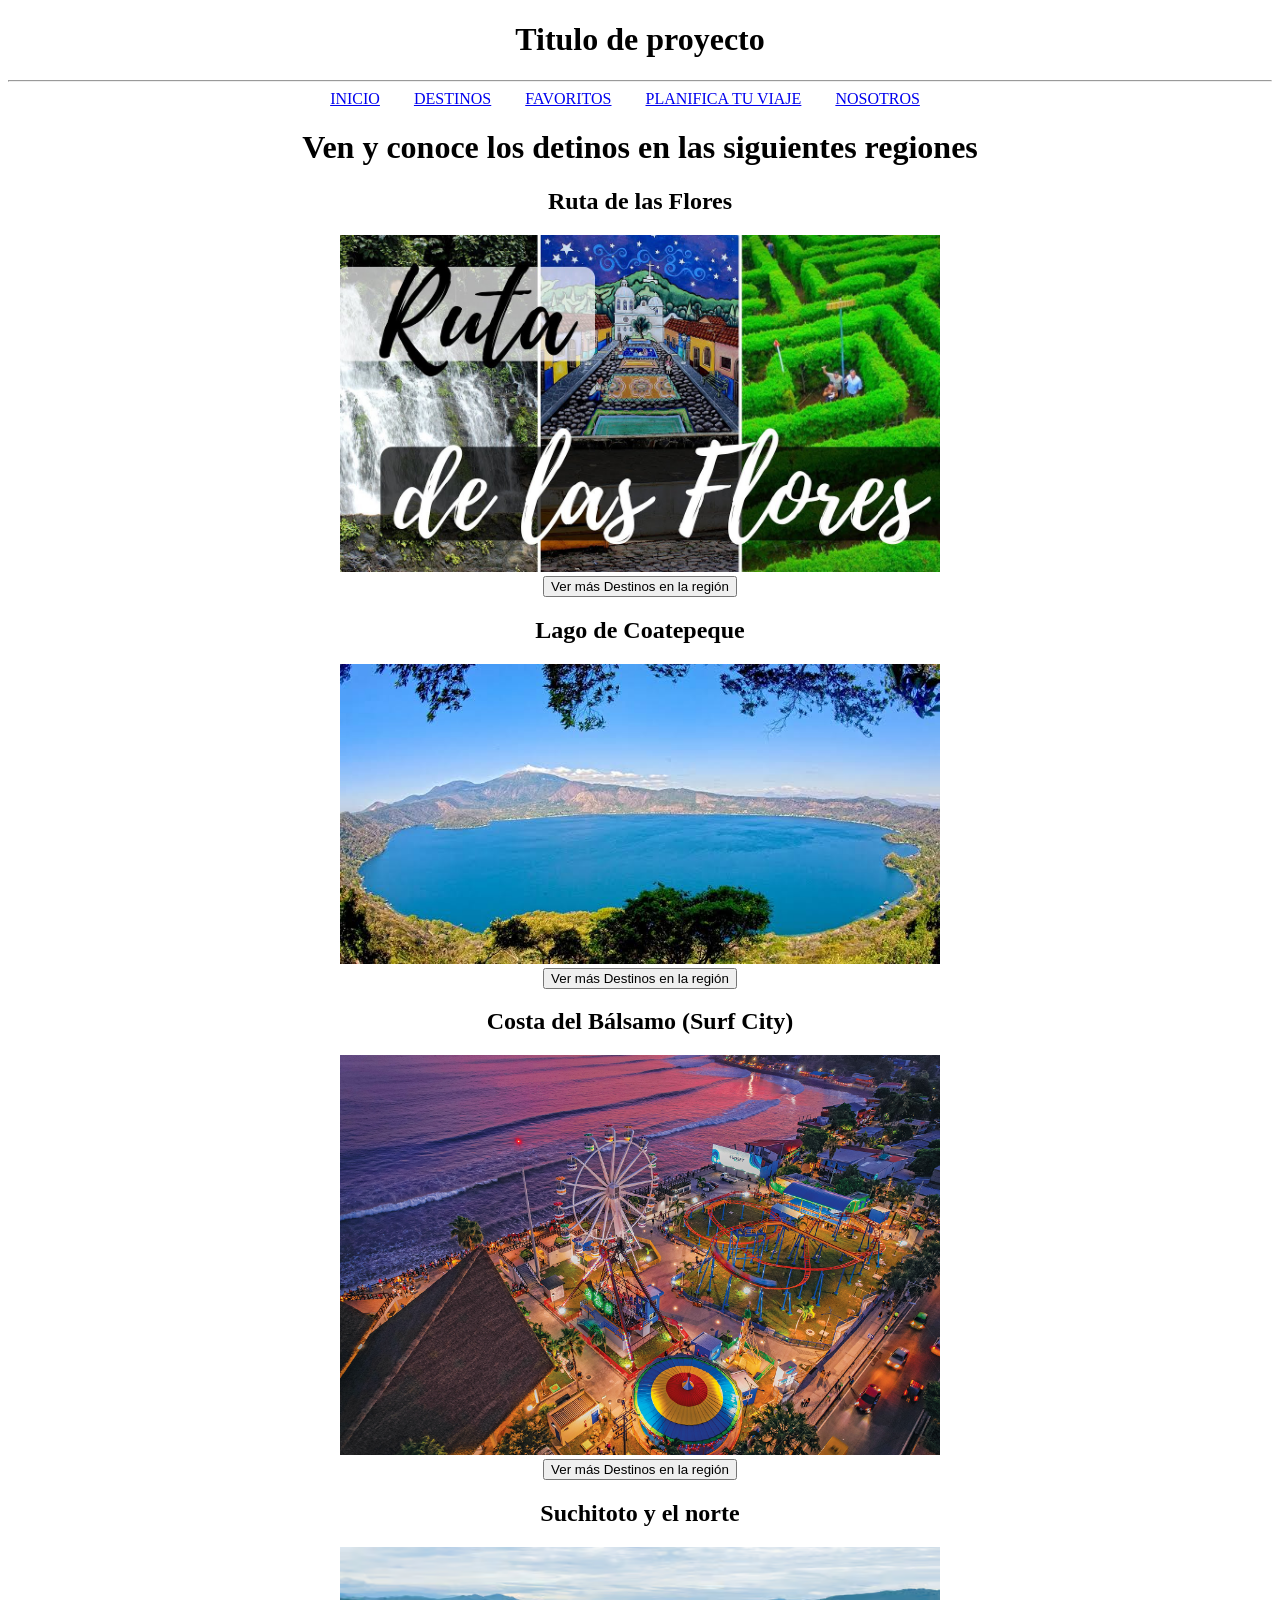
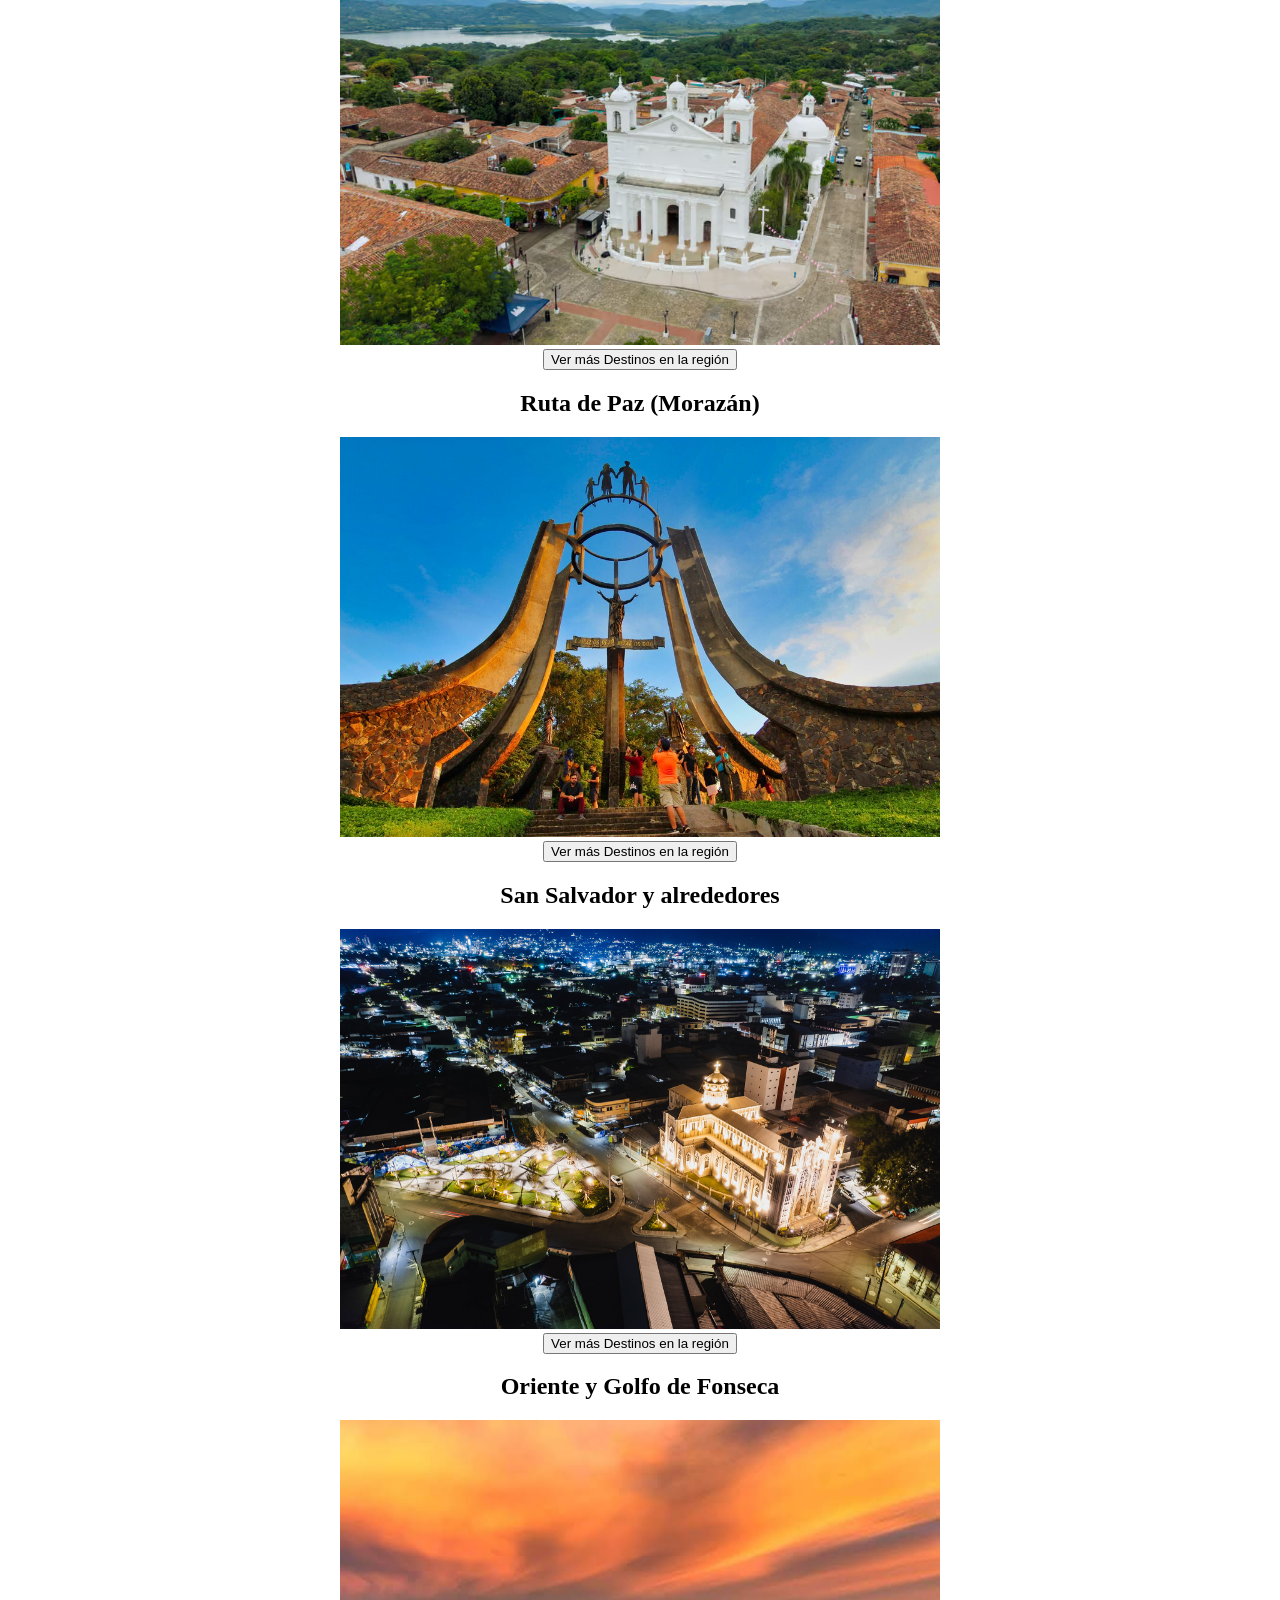
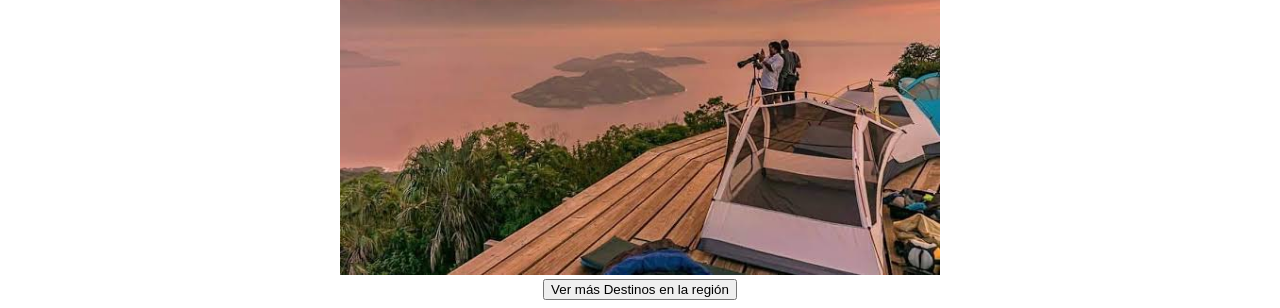
==== destinos.html @ 250977d5 "cambios de destinos" ====
<!DOCTYPE html>
<html lang="es">
<head>
    <meta charset="UTF-8">
    <meta name="viewport" content="width=device-width, initial-scale=1.0">
    <title></title>
</head>
<body>
    <header style="text-align: center;">
        <h1>Titulo de proyecto</h1>
        <hr>
        <nav>
            <a href="index.html" style="margin-right: 30px;">INICIO</a>
            <a href="destinos.html" style="margin-right: 30px;">DESTINOS</a>
            <a href="favoritos.html" style="margin-right: 30px;">FAVORITOS</a>
            <a href="planifica.html" style="margin-right: 30px;">PLANIFICA TU VIAJE</a>
            <a href="nosotros.html" style="margin-right: 30px;">NOSOTROS</a>
        </nav>

        <h1> Ven y conoce los detinos en las siguientes regiones</h1>

    <!-- Región 1 Ruta de las flores-->
    <div>
        <h2>Ruta de las Flores</h2>

                <img src="img/destinos/ruta-de-las-flores.jpg" alt="rutadelasflores" width="600px" lenght="200" alt="Imagen de la ruta de las flores banner">
            
                <br>
            
                <a href="Destinos/rutadelasflores.html">
                <button>Ver más Destinos en la región</button>
                </a>

            </div>
            
    <!-- Región 2 Santa Ana y Lago de Coatepeque-->
    <div>
        <h2>Lago de Coatepeque</h2>

                <img src="img/destinos/lago-de-coatepeque.jpg" alt="Lago de Coatepeque" width="600px" lenght="200" alt="Imagen de la ruta de las flores banner">
            
                <br>
            
                <a href="Destinos/santaanaycoatepeque.html">
                <button>Ver más Destinos en la región</button>
                </a>
                
            </div>

    <!-- Región 3 Costa del Bálsamo (Surf City) -->
    <div>
        <h2>Costa del Bálsamo (Surf City) </h2>

                <img src="img/destinos/surf-city.jpg" alt="Costa del Bálsamo (Surf City)" width="600px" lenght="200" alt="Imagen de la ruta de las flores banner">
            
                <br>
            
             
                <a href="Destinos/costadelbalsamo.html">
                <button>Ver más Destinos en la región</button>
                </a>
                
            </div>

    <!-- Región 4 Suchitoto y el norte  -->
    <div>
        <h2>Suchitoto y el norte </h2>

                <img src="img/destinos/suchitoto.jpg" alt="Suchitoto" width="600px" lenght="200" alt="Imagen de la ruta de las flores banner">
            
                <br>
            
                <a href="Destinos/suchitotoynorte.html">
                <button>Ver más Destinos en la región</button>
                </a>
                
                
            </div>

    <!-- Región 5 Ruta de Paz (Morazán)   -->
    <div>
        <h2>Ruta de Paz (Morazán)  </h2>

                <img src="img/destinos/ruta-de-paz.jpg" alt="Foto de la Ruta de paz" width="600px" lenght="200" alt="Imagen de la ruta de las flores banner">
            
                <br>
            
                <a href="Destinos/rutadepaz.html">
                <button>Ver más Destinos en la región</button>
                </a>
                
            </div>

             <!-- Región 6 San Salvador y alrededores   -->
    <div>
        <h2>San Salvador y alrededores   </h2>

                <img src="img/destinos/san-salvador.jpg" alt="Foto de San salvador" width="600px" lenght="200" alt="Imagen de la ruta de las flores banner">
            
                <br>
            
                <a href="Destinos/sansalvador.html">
                <button>Ver más Destinos en la región</button>
                </a>
                
            </div>

    <!-- Región 7 Oriente y Golfo de Fonseca    -->
    <div>
        <h2>Oriente y Golfo de Fonseca    </h2>

                <img src="img/destinos/golfo-de-fonseca.jpg" alt="Foto del golfo de fonseca" width="600px" lenght="200" alt="Imagen de la ruta de las flores banner">
            
                <br>
            
                 <a href="Destinos/oriente.html">
                <button>Ver más Destinos en la región</button>
                </a>
                
            </div>

    </header>

</body>

</html>
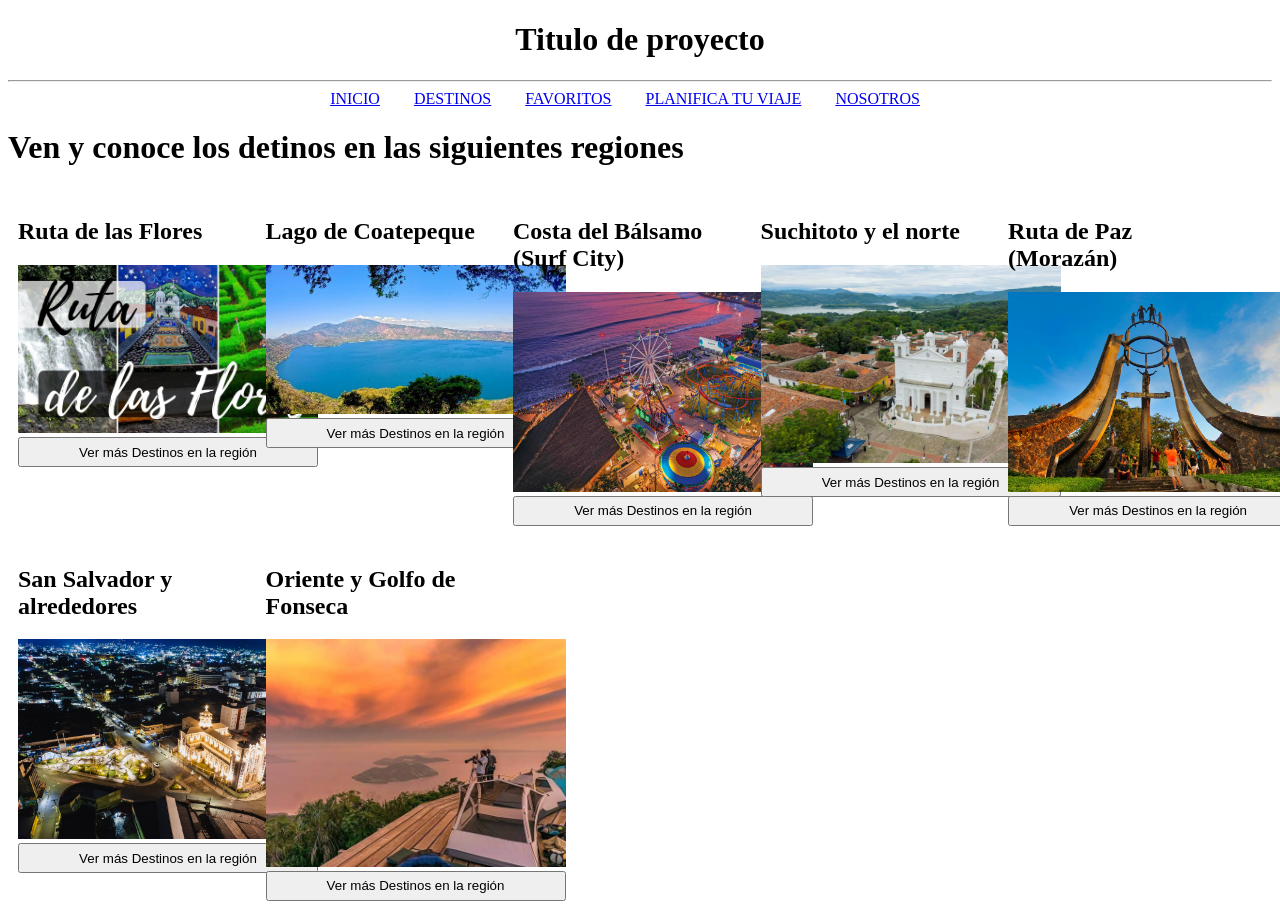
==== commit 443920db: "Actualización de destinos.html" ====
--- a/destinos.html
+++ b/destinos.html
@@ -16,110 +16,110 @@
             <a href="planifica.html" style="margin-right: 30px;">PLANIFICA TU VIAJE</a>
             <a href="nosotros.html" style="margin-right: 30px;">NOSOTROS</a>
         </nav>
+    </header>
 
         <h1> Ven y conoce los detinos en las siguientes regiones</h1>
 
     <!-- Región 1 Ruta de las flores-->
-    <div>
+    <main style="display: flex; width: 100%; flex-wrap: wrap">
+    <div style="width: 18%; margin: 10px 10px 10px 10px; height: 200px;">
         <h2>Ruta de las Flores</h2>
 
-                <img src="img/destinos/ruta-de-las-flores.jpg" alt="rutadelasflores" width="600px" lenght="200" alt="Imagen de la ruta de las flores banner">
-            
-                <br>
+                <img src="img/destinos/ruta-de-las-flores.jpg" alt="rutadelasflores" width="300px" lenght="300px" alt="Imagen de la ruta de las flores banner">
             
                 <a href="Destinos/rutadelasflores.html">
-                <button>Ver más Destinos en la región</button>
+                <button style="width: 300px; height: 30px;">Ver más Destinos en la región</button>
                 </a>
 
             </div>
             
     <!-- Región 2 Santa Ana y Lago de Coatepeque-->
-    <div>
+    <div style="width: 18%; margin: 10px 10px 10px 10px;">
         <h2>Lago de Coatepeque</h2>
 
-                <img src="img/destinos/lago-de-coatepeque.jpg" alt="Lago de Coatepeque" width="600px" lenght="200" alt="Imagen de la ruta de las flores banner">
+                <img src="img/destinos/lago-de-coatepeque.jpg" alt="Lago de Coatepeque" width="300px" lenght="300px" alt="Imagen de la ruta de las flores banner">
             
                 <br>
             
                 <a href="Destinos/santaanaycoatepeque.html">
-                <button>Ver más Destinos en la región</button>
+                <button style="width: 300px; height: 30px;">Ver más Destinos en la región</button>
                 </a>
                 
             </div>
 
     <!-- Región 3 Costa del Bálsamo (Surf City) -->
-    <div>
+    <div style="width: 18%; margin: 10px 10px 10px 10px;">
         <h2>Costa del Bálsamo (Surf City) </h2>
 
-                <img src="img/destinos/surf-city.jpg" alt="Costa del Bálsamo (Surf City)" width="600px" lenght="200" alt="Imagen de la ruta de las flores banner">
+                <img src="img/destinos/surf-city.jpg" alt="Costa del Bálsamo (Surf City)"  width="300px" lenght="300px" alt="Imagen de la ruta de las flores banner">
             
                 <br>
             
              
                 <a href="Destinos/costadelbalsamo.html">
-                <button>Ver más Destinos en la región</button>
+                <button style="width: 300px; height: 30px;">Ver más Destinos en la región</button>
                 </a>
                 
             </div>
 
     <!-- Región 4 Suchitoto y el norte  -->
-    <div>
+    <div style="width: 18%; margin: 10px 10px 10px 10px;">
         <h2>Suchitoto y el norte </h2>
 
-                <img src="img/destinos/suchitoto.jpg" alt="Suchitoto" width="600px" lenght="200" alt="Imagen de la ruta de las flores banner">
+                <img src="img/destinos/suchitoto.jpg" alt="Suchitoto"  width="300px" lenght="300px" alt="Imagen de la ruta de las flores banner">
             
                 <br>
             
                 <a href="Destinos/suchitotoynorte.html">
-                <button>Ver más Destinos en la región</button>
+                <button style="width: 300px; height: 30px;">Ver más Destinos en la región</button>
                 </a>
                 
                 
             </div>
 
     <!-- Región 5 Ruta de Paz (Morazán)   -->
-    <div>
+    <div style="width: 18%; margin: 10px 10px 10px 10px;">
         <h2>Ruta de Paz (Morazán)  </h2>
 
-                <img src="img/destinos/ruta-de-paz.jpg" alt="Foto de la Ruta de paz" width="600px" lenght="200" alt="Imagen de la ruta de las flores banner">
+                <img src="img/destinos/ruta-de-paz.jpg" alt="Foto de la Ruta de paz" width="300px" lenght="300px" alt="Imagen de la ruta de las flores banner">
             
                 <br>
             
                 <a href="Destinos/rutadepaz.html">
-                <button>Ver más Destinos en la región</button>
+                <button style="width: 300px; height: 30px;">Ver más Destinos en la región</button>
                 </a>
                 
             </div>
 
              <!-- Región 6 San Salvador y alrededores   -->
-    <div>
+    <div style="width: 18%; margin: 10px 10px 10px 10px;">
         <h2>San Salvador y alrededores   </h2>
 
-                <img src="img/destinos/san-salvador.jpg" alt="Foto de San salvador" width="600px" lenght="200" alt="Imagen de la ruta de las flores banner">
+                <img src="img/destinos/san-salvador.jpg" alt="Foto de San salvador"  width="300px" lenght="300px" alt="Imagen de la ruta de las flores banner">
             
                 <br>
             
                 <a href="Destinos/sansalvador.html">
-                <button>Ver más Destinos en la región</button>
+                <button style="width: 300px; height: 30px;">Ver más Destinos en la región</button>
                 </a>
                 
             </div>
 
     <!-- Región 7 Oriente y Golfo de Fonseca    -->
-    <div>
+    <div style="width: 18%; margin: 10px 10px 10px 10px;">
         <h2>Oriente y Golfo de Fonseca    </h2>
 
-                <img src="img/destinos/golfo-de-fonseca.jpg" alt="Foto del golfo de fonseca" width="600px" lenght="200" alt="Imagen de la ruta de las flores banner">
+                <img src="img/destinos/golfo-de-fonseca.jpg" alt="Foto del golfo de fonseca"  width="300px" lenght="300px" alt="Imagen de la ruta de las flores banner">
             
                 <br>
             
                  <a href="Destinos/oriente.html">
-                <button>Ver más Destinos en la región</button>
+                <button style="width: 300px; height: 30px;">Ver más Destinos en la región</button>
                 </a>
                 
             </div>
 
-    </header>
+        </main>
 
 </body>
 
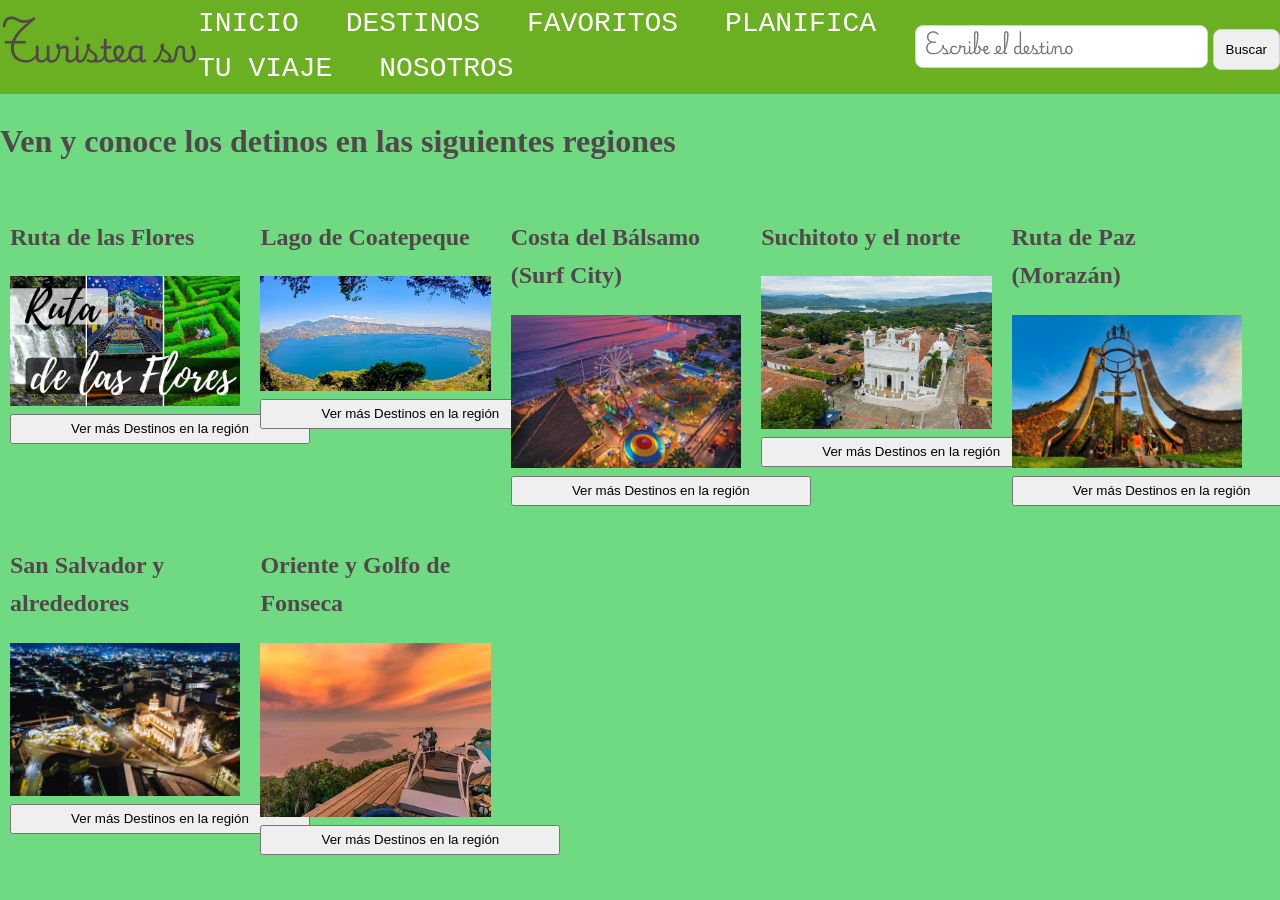
==== commit e98d1a6d: "Se edita cada pagina y edita sus urls" ====
--- a/destinos.html
+++ b/destinos.html
@@ -4,18 +4,25 @@
     <meta charset="UTF-8">
     <meta name="viewport" content="width=device-width, initial-scale=1.0">
     <title></title>
+    <link rel="preconnect" href="https://fonts.googleapis.com">
+    <link rel="preconnect" href="https://fonts.gstatic.com" crossorigin>
+    <link href="https://fonts.googleapis.com/css2?family=Anton&family=Geist+Mono:ital,wght@0,100..900;1,100..900&family=PT+Serif:ital,wght@0,400;0,700;1,400;1,700&family=Playwrite+FR+Trad:wght@100..400&family=Roboto:ital,wght@0,100..900;1,100..900&family=Science+Gothic:wght@100..900&family=Space+Grotesk:wght@300..700&display=swap" rel="stylesheet">
+    <link rel="stylesheet" href="css/estilos.css">
 </head>
 <body>
-    <header style="text-align: center;">
-        <h1>Titulo de proyecto</h1>
-        <hr>
+    <header>
+        <h1>Turistea sv</h1>
         <nav>
-            <a href="index.html" style="margin-right: 30px;">INICIO</a>
+            <a href="inicio.html" style="margin-right: 30px;">INICIO</a>
             <a href="destinos.html" style="margin-right: 30px;">DESTINOS</a>
             <a href="favoritos.html" style="margin-right: 30px;">FAVORITOS</a>
             <a href="planifica.html" style="margin-right: 30px;">PLANIFICA TU VIAJE</a>
             <a href="nosotros.html" style="margin-right: 30px;">NOSOTROS</a>
         </nav>
+        <div>
+            <input type="text" id="buscar" placeholder="Escribe el destino">
+            <button type="button" class="boton">Buscar</button>
+        </div>
     </header>
 
         <h1> Ven y conoce los detinos en las siguientes regiones</h1>
--- a/css/estilos.css
+++ b/css/estilos.css
@@ -0,0 +1,135 @@
+    /* Primeras reglas de tu archivo */
+    *, *::before, *::after { box-sizing: border-box; }
+    body { margin: 0; }
+    img { max-width: 100%; height: auto; }
+    /* Valores abreviados */
+:root {
+    /*Paleta del sitio*/
+    --primario: #242e7d;
+    --secundario: #ab3848;
+    --acento: #426FFF;
+    --fondo: #70da82;
+    --fondo1: #6baf22;
+    --fondo2: #426FFF;
+    --fondo3: #00b4db;
+    --texto: #514949;
+    --acento2: #f6eded;
+}
+
+#principal {
+    display: grid;
+    grid-template-areas: 
+    "header header"
+    "aside contenido"
+    "pie pie";
+    border: 3px solid black;
+    grid-template-columns: 250px 1fr;
+    grid-template-rows: 1fr 3fr 1fr;
+    gap: 6px;
+    min-height: 100vh;
+}
+
+nav{
+    font-family: 'Courier New', Courier, monospace;
+    font-size: 28px;
+}
+
+header {
+    margin-top: 0 auto;
+    font-family: "Playwrite FR Trad", cursive;
+    font-optical-sizing: auto;
+    display: grid;
+    grid-template-columns: auto auto auto;
+    justify-content: space-around;
+    align-items: center;
+    background-color: var(--fondo1);
+    grid-area: header;
+}
+
+body{
+    font-family: "Lavishly Yours", cursive;
+    font-weight: 400;
+    font-style: normal;
+    font-size: 16px;
+    line-height: 1.6;
+    color: var(--texto);
+    background: var(--fondo);
+}
+
+.centrado { display: flex; justify-content: center; align-items: center; }
+
+nav ul {
+    display: flex;
+    gap: 1.5rem;
+    list-style:none; /* quita las viñetas */
+    margin: 0;
+    padding: 0;
+}
+nav a { 
+    color: #FFFFFF; 
+}
+
+a {
+    color: var(--secundario);
+    text-decoration: none;
+}
+
+a:hover {
+    text-decoration: underline;
+}
+
+form {
+    display: grid;
+    grid-template-columns: 1fr 1fr;
+    gap: 1rem;
+}
+form label, form input, form select, form textarea { display: block; width: 100%; text-align: center; padding-bottom: 15px;}
+.campo-completo { grid-column: 1 / -1; } /* ocupa toda la fila */
+input, select, textarea {
+    padding: 0.50rem;
+    border: 1px solid #C9D3E6;
+    border-radius: 8px;
+    font: inherit;
+}
+input:focus, textarea:focus { outline: 2px solid var(--secundario); }
+
+.boton {
+    padding: 0.75rem;
+    border: 1px solid #C9D3E6;
+    border-radius: 8px;
+    height: auto;
+}
+
+button:hover{
+    background-color: black;
+    color: var(--acento2);
+}
+
+.contenedor {
+    width: 95%;
+    margin: 0 auto; /* centrado horizontal */
+    display: grid;
+    grid-template-columns: 220px 1fr;
+    column-gap: 40px;
+}
+
+aside {
+    display: grid;
+}
+
+.tarjeta{
+    background: #f1f3f3;
+    padding: 1.5rem;
+    border: 1px solid #D8E2F5;
+    border-radius: 12px;
+    margin-bottom: 1.5rem;
+    box-shadow: 0 2px 8px rgba(0, 0, 0, 0.06);
+    margin-top: 2rem;
+    display: grid;
+    
+}
+
+main{
+    display: grid;
+    grid-template-columns: 1 fr;
+}
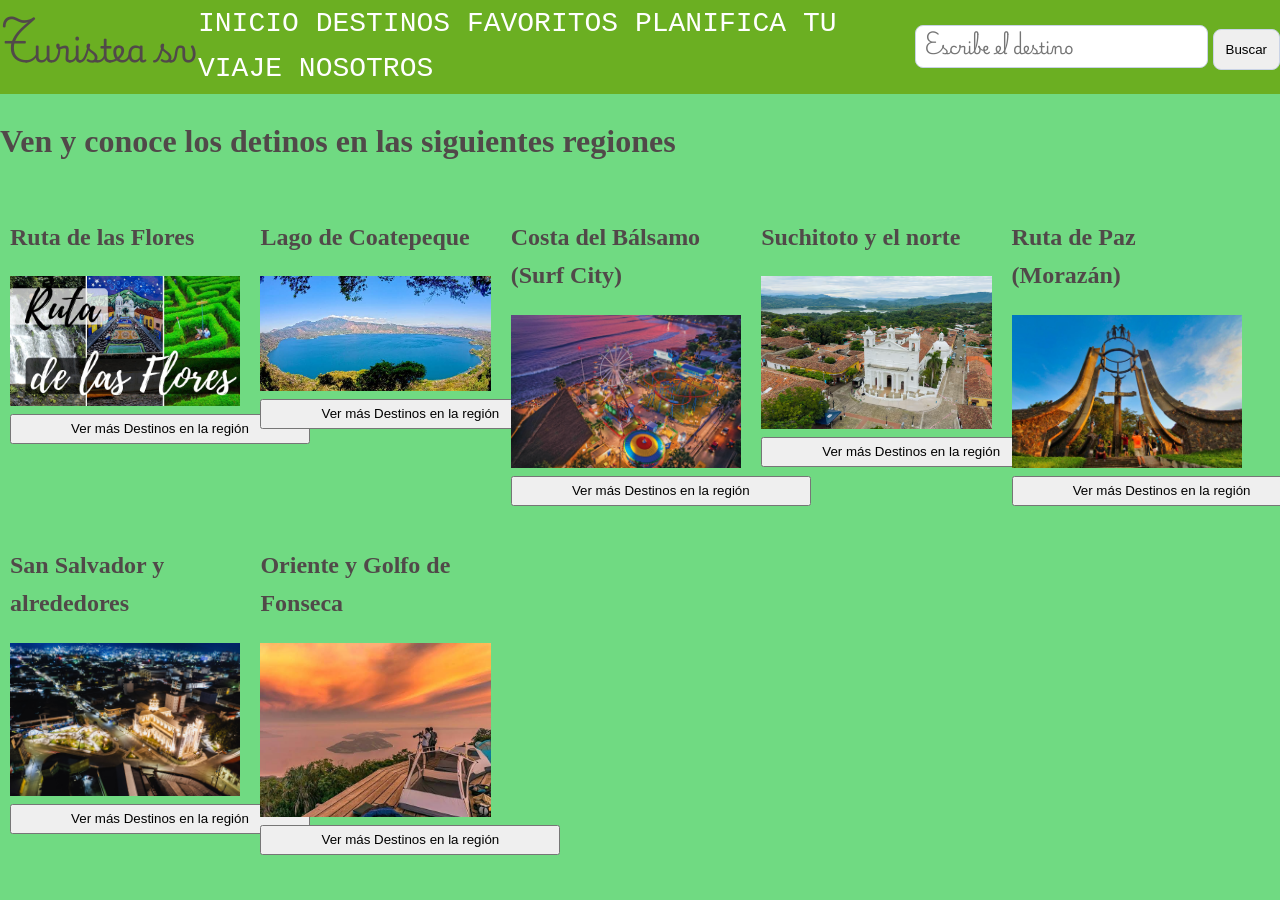
==== commit 33ae987d: "actualiazacion de urls" ====
--- a/destinos.html
+++ b/destinos.html
@@ -13,11 +13,11 @@
     <header>
         <h1>Turistea sv</h1>
         <nav>
-            <a href="inicio.html" style="margin-right: 30px;">INICIO</a>
-            <a href="destinos.html" style="margin-right: 30px;">DESTINOS</a>
-            <a href="favoritos.html" style="margin-right: 30px;">FAVORITOS</a>
-            <a href="planifica.html" style="margin-right: 30px;">PLANIFICA TU VIAJE</a>
-            <a href="nosotros.html" style="margin-right: 30px;">NOSOTROS</a>
+            <a href="index.html" >INICIO</a>
+            <a href="destinos.html" >DESTINOS</a>
+            <a href="favoritos.html" >FAVORITOS</a>
+            <a href="planifica.html" >PLANIFICA TU VIAJE</a>
+            <a href="nosotros.html" >NOSOTROS</a>
         </nav>
         <div>
             <input type="text" id="buscar" placeholder="Escribe el destino">
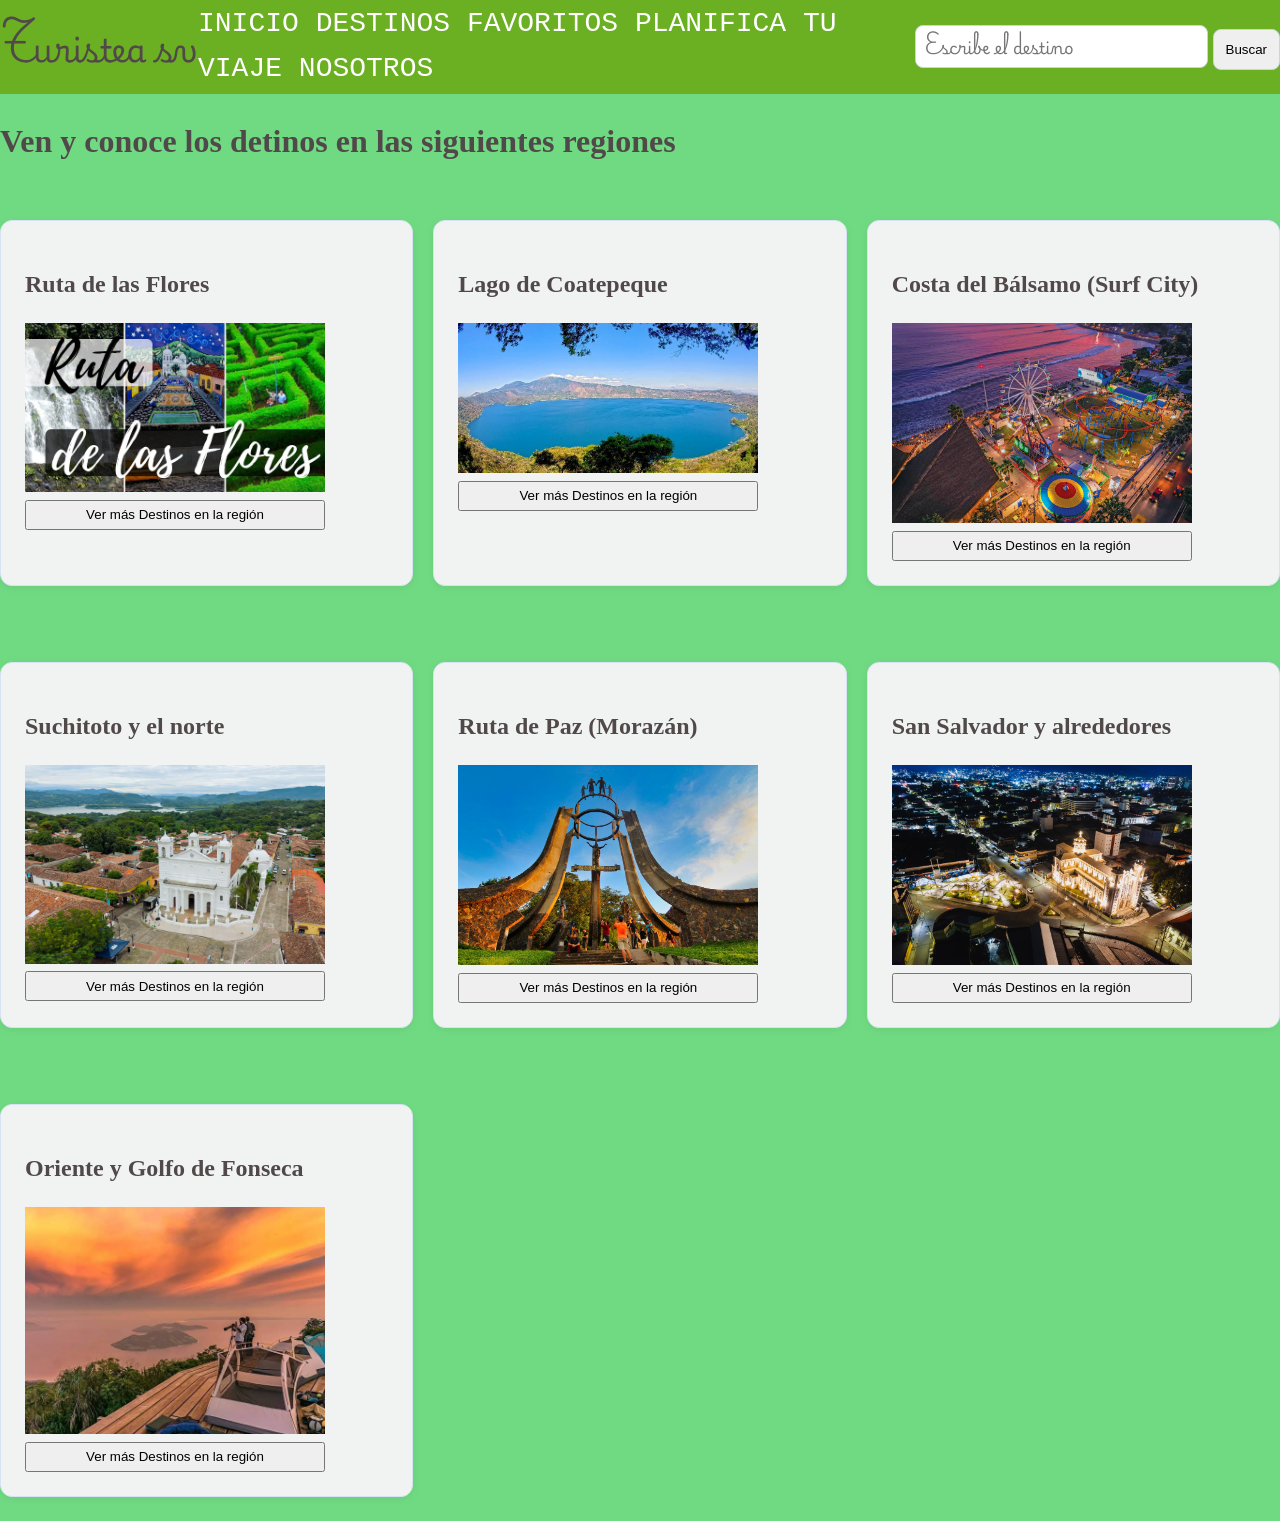
==== commit 880c5d82: "destinos actualizados" ====
--- a/destinos.html
+++ b/destinos.html
@@ -28,20 +28,17 @@
         <h1> Ven y conoce los detinos en las siguientes regiones</h1>
 
     <!-- Región 1 Ruta de las flores-->
-    <main style="display: flex; width: 100%; flex-wrap: wrap">
-    <div style="width: 18%; margin: 10px 10px 10px 10px; height: 200px;">
+    <main class="destinos">
+    <section class="tarjeta">
         <h2>Ruta de las Flores</h2>
-
                 <img src="img/destinos/ruta-de-las-flores.jpg" alt="rutadelasflores" width="300px" lenght="300px" alt="Imagen de la ruta de las flores banner">
-            
                 <a href="Destinos/rutadelasflores.html">
                 <button style="width: 300px; height: 30px;">Ver más Destinos en la región</button>
                 </a>
-
-            </div>
+    </section>
             
     <!-- Región 2 Santa Ana y Lago de Coatepeque-->
-    <div style="width: 18%; margin: 10px 10px 10px 10px;">
+    <section class="tarjeta">
         <h2>Lago de Coatepeque</h2>
 
                 <img src="img/destinos/lago-de-coatepeque.jpg" alt="Lago de Coatepeque" width="300px" lenght="300px" alt="Imagen de la ruta de las flores banner">
@@ -52,10 +49,10 @@
                 <button style="width: 300px; height: 30px;">Ver más Destinos en la región</button>
                 </a>
                 
-            </div>
+            </section>
 
     <!-- Región 3 Costa del Bálsamo (Surf City) -->
-    <div style="width: 18%; margin: 10px 10px 10px 10px;">
+    <section class="tarjeta">
         <h2>Costa del Bálsamo (Surf City) </h2>
 
                 <img src="img/destinos/surf-city.jpg" alt="Costa del Bálsamo (Surf City)"  width="300px" lenght="300px" alt="Imagen de la ruta de las flores banner">
@@ -67,10 +64,10 @@
                 <button style="width: 300px; height: 30px;">Ver más Destinos en la región</button>
                 </a>
                 
-            </div>
+            </section>
 
     <!-- Región 4 Suchitoto y el norte  -->
-    <div style="width: 18%; margin: 10px 10px 10px 10px;">
+    <section class="tarjeta">
         <h2>Suchitoto y el norte </h2>
 
                 <img src="img/destinos/suchitoto.jpg" alt="Suchitoto"  width="300px" lenght="300px" alt="Imagen de la ruta de las flores banner">
@@ -82,10 +79,10 @@
                 </a>
                 
                 
-            </div>
+            </section>
 
     <!-- Región 5 Ruta de Paz (Morazán)   -->
-    <div style="width: 18%; margin: 10px 10px 10px 10px;">
+    <section class="tarjeta">
         <h2>Ruta de Paz (Morazán)  </h2>
 
                 <img src="img/destinos/ruta-de-paz.jpg" alt="Foto de la Ruta de paz" width="300px" lenght="300px" alt="Imagen de la ruta de las flores banner">
@@ -96,10 +93,10 @@
                 <button style="width: 300px; height: 30px;">Ver más Destinos en la región</button>
                 </a>
                 
-            </div>
+            </section>
 
              <!-- Región 6 San Salvador y alrededores   -->
-    <div style="width: 18%; margin: 10px 10px 10px 10px;">
+    <section class="tarjeta">
         <h2>San Salvador y alrededores   </h2>
 
                 <img src="img/destinos/san-salvador.jpg" alt="Foto de San salvador"  width="300px" lenght="300px" alt="Imagen de la ruta de las flores banner">
@@ -110,10 +107,10 @@
                 <button style="width: 300px; height: 30px;">Ver más Destinos en la región</button>
                 </a>
                 
-            </div>
+            </section>
 
     <!-- Región 7 Oriente y Golfo de Fonseca    -->
-    <div style="width: 18%; margin: 10px 10px 10px 10px;">
+    <section class="tarjeta">
         <h2>Oriente y Golfo de Fonseca    </h2>
 
                 <img src="img/destinos/golfo-de-fonseca.jpg" alt="Foto del golfo de fonseca"  width="300px" lenght="300px" alt="Imagen de la ruta de las flores banner">
@@ -124,7 +121,7 @@
                 <button style="width: 300px; height: 30px;">Ver más Destinos en la región</button>
                 </a>
                 
-            </div>
+            </section>
 
         </main>
 
--- a/css/estilos.css
+++ b/css/estilos.css
@@ -125,11 +125,21 @@
     margin-bottom: 1.5rem;
     box-shadow: 0 2px 8px rgba(0, 0, 0, 0.06);
     margin-top: 2rem;
-    display: grid;
-    
 }
 
 main{
     display: grid;
     grid-template-columns: 1 fr;
 }
+
+.principal{
+    display: grid;
+    grid-template-columns: 1fr 1fr;
+    align-items: center;
+}
+
+.destinos {
+    display: grid;
+    grid-template-columns: 1fr 1fr 1fr;
+    gap: 20px;
+}
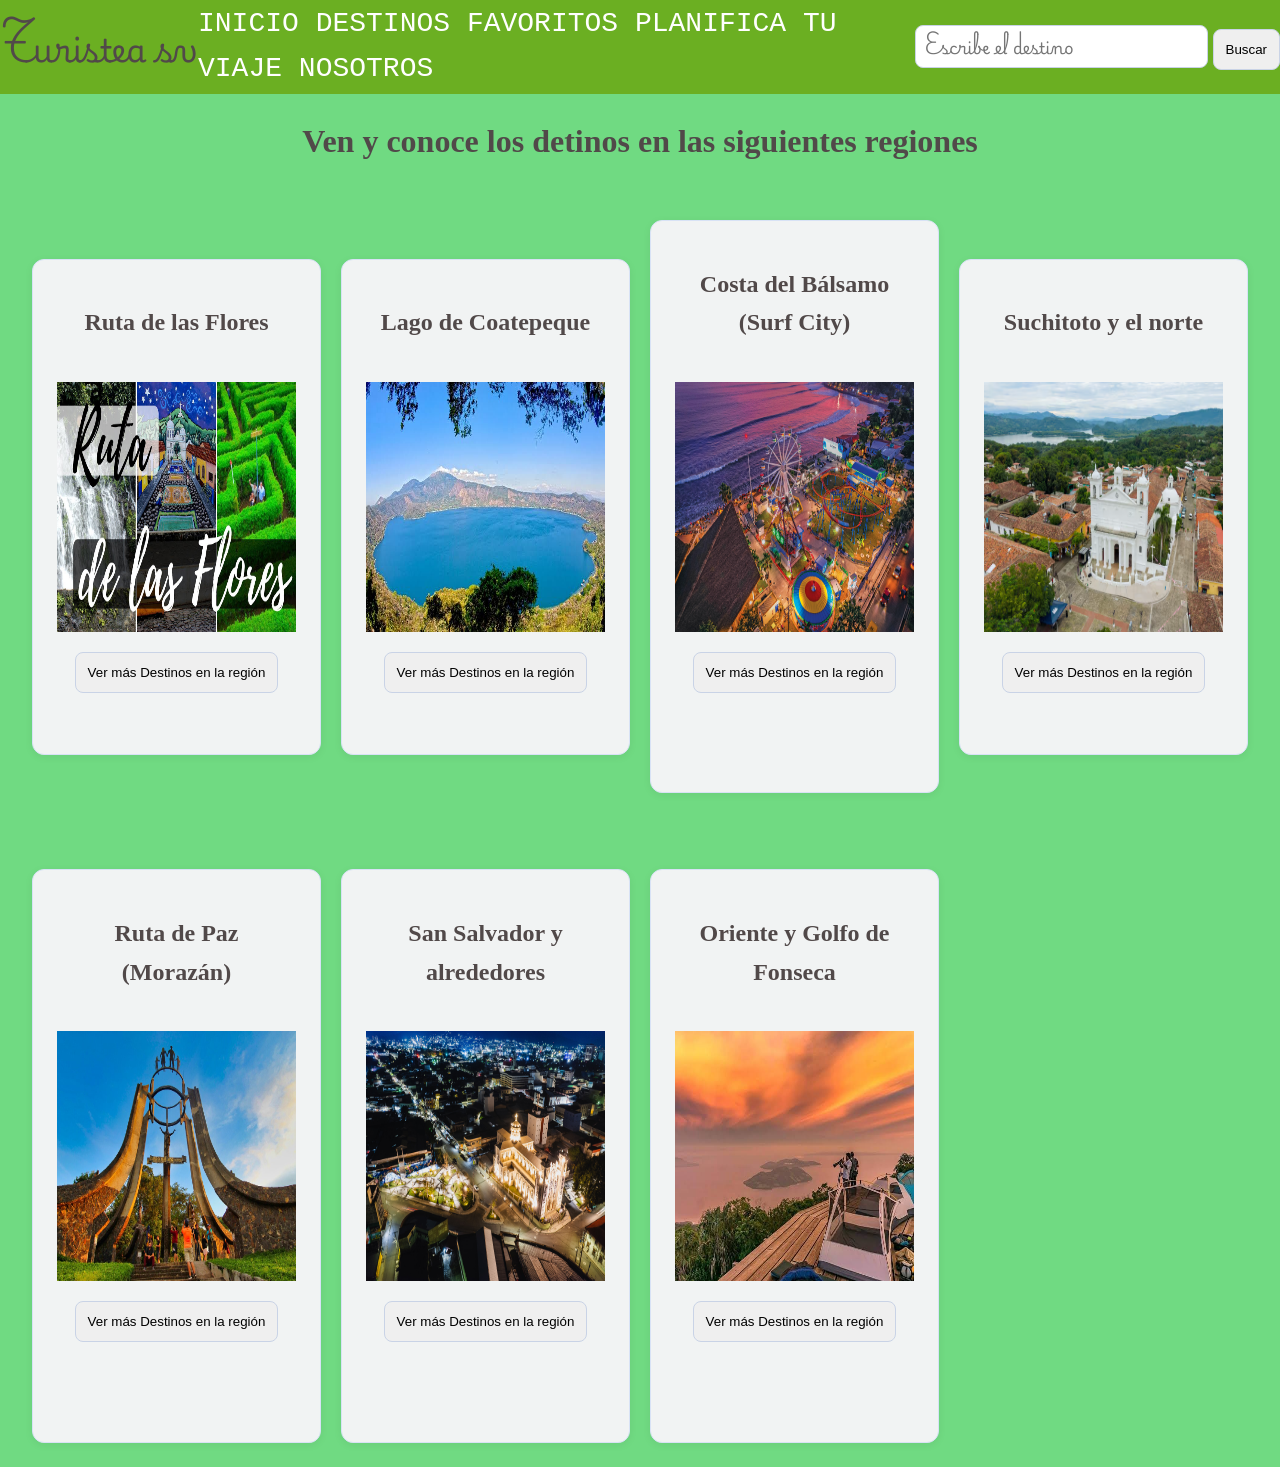
==== commit 32fa5ba0: "actualizacion de destinos" ====
--- a/destinos.html
+++ b/destinos.html
@@ -1,129 +1,118 @@
 <!DOCTYPE html>
 <html lang="es">
+
 <head>
     <meta charset="UTF-8">
     <meta name="viewport" content="width=device-width, initial-scale=1.0">
     <title></title>
     <link rel="preconnect" href="https://fonts.googleapis.com">
     <link rel="preconnect" href="https://fonts.gstatic.com" crossorigin>
-    <link href="https://fonts.googleapis.com/css2?family=Anton&family=Geist+Mono:ital,wght@0,100..900;1,100..900&family=PT+Serif:ital,wght@0,400;0,700;1,400;1,700&family=Playwrite+FR+Trad:wght@100..400&family=Roboto:ital,wght@0,100..900;1,100..900&family=Science+Gothic:wght@100..900&family=Space+Grotesk:wght@300..700&display=swap" rel="stylesheet">
+    <link
+        href="https://fonts.googleapis.com/css2?family=Anton&family=Geist+Mono:ital,wght@0,100..900;1,100..900&family=PT+Serif:ital,wght@0,400;0,700;1,400;1,700&family=Playwrite+FR+Trad:wght@100..400&family=Roboto:ital,wght@0,100..900;1,100..900&family=Science+Gothic:wght@100..900&family=Space+Grotesk:wght@300..700&display=swap"
+        rel="stylesheet">
     <link rel="stylesheet" href="css/estilos.css">
 </head>
+
 <body>
     <header>
         <h1>Turistea sv</h1>
         <nav>
-            <a href="index.html" >INICIO</a>
-            <a href="destinos.html" >DESTINOS</a>
-            <a href="favoritos.html" >FAVORITOS</a>
-            <a href="planifica.html" >PLANIFICA TU VIAJE</a>
-            <a href="nosotros.html" >NOSOTROS</a>
+            <a href="index.html">INICIO</a>
+            <a href="destinos.html">DESTINOS</a>
+            <a href="favoritos.html">FAVORITOS</a>
+            <a href="planifica.html">PLANIFICA TU VIAJE</a>
+            <a href="nosotros.html">NOSOTROS</a>
         </nav>
         <div>
             <input type="text" id="buscar" placeholder="Escribe el destino">
             <button type="button" class="boton">Buscar</button>
         </div>
     </header>
-
-        <h1> Ven y conoce los detinos en las siguientes regiones</h1>
+    <h1> Ven y conoce los detinos en las siguientes regiones</h1>
 
     <!-- Región 1 Ruta de las flores-->
-    <main class="destinos">
-    <section class="tarjeta">
-        <h2>Ruta de las Flores</h2>
-                <img src="img/destinos/ruta-de-las-flores.jpg" alt="rutadelasflores" width="300px" lenght="300px" alt="Imagen de la ruta de las flores banner">
+    <div>
+        <main class="destinos">
+            <section class="tarjeta diseno">
+                <h2>Ruta de las Flores</h2>
+                <img src="img/destinos/ruta-de-las-flores.jpg" alt="rutadelasflores"
+                    alt="Imagen de la ruta de las flores banner">
                 <a href="Destinos/rutadelasflores.html">
-                <button style="width: 300px; height: 30px;">Ver más Destinos en la región</button>
+                    <button class="boton">Ver más Destinos en la región</button>
                 </a>
-    </section>
-            
-    <!-- Región 2 Santa Ana y Lago de Coatepeque-->
-    <section class="tarjeta">
-        <h2>Lago de Coatepeque</h2>
-
-                <img src="img/destinos/lago-de-coatepeque.jpg" alt="Lago de Coatepeque" width="300px" lenght="300px" alt="Imagen de la ruta de las flores banner">
-            
-                <br>
-            
-                <a href="Destinos/santaanaycoatepeque.html">
-                <button style="width: 300px; height: 30px;">Ver más Destinos en la región</button>
-                </a>
-                
             </section>
 
-    <!-- Región 3 Costa del Bálsamo (Surf City) -->
-    <section class="tarjeta">
-        <h2>Costa del Bálsamo (Surf City) </h2>
-
-                <img src="img/destinos/surf-city.jpg" alt="Costa del Bálsamo (Surf City)"  width="300px" lenght="300px" alt="Imagen de la ruta de las flores banner">
-            
-                <br>
-            
-             
-                <a href="Destinos/costadelbalsamo.html">
-                <button style="width: 300px; height: 30px;">Ver más Destinos en la región</button>
+            <!-- Región 2 Santa Ana y Lago de Coatepeque-->
+            <section class="tarjeta diseno">
+                <h2>Lago de Coatepeque</h2>
+                <img src="img/destinos/lago-de-coatepeque.jpg" alt="Lago de Coatepeque" width="300px" lenght="300px"
+                    alt="Imagen de la ruta de las flores banner">
+                <a href="Destinos/santaanaycoatepeque.html">
+                    <button class="boton">Ver más Destinos en la región</button>
                 </a>
-                
             </section>
 
-    <!-- Región 4 Suchitoto y el norte  -->
-    <section class="tarjeta">
-        <h2>Suchitoto y el norte </h2>
+            <!-- Región 3 Costa del Bálsamo (Surf City) -->
+            <section class="tarjeta diseno">
+                <h2>Costa del Bálsamo (Surf City) </h2>
 
-                <img src="img/destinos/suchitoto.jpg" alt="Suchitoto"  width="300px" lenght="300px" alt="Imagen de la ruta de las flores banner">
-            
-                <br>
-            
-                <a href="Destinos/suchitotoynorte.html">
-                <button style="width: 300px; height: 30px;">Ver más Destinos en la región</button>
+                <img src="img/destinos/surf-city.jpg" alt="Costa del Bálsamo (Surf City)" width="300px" lenght="300px"
+                    alt="Imagen de la ruta de las flores banner">
+                <a href="Destinos/costadelbalsamo.html">
+                    <button class="boton">Ver más Destinos en la región</button>
                 </a>
-                
-                
             </section>
 
-    <!-- Región 5 Ruta de Paz (Morazán)   -->
-    <section class="tarjeta">
-        <h2>Ruta de Paz (Morazán)  </h2>
+            <!-- Región 4 Suchitoto y el norte  -->
+            <section class="tarjeta diseno">
+                <h2>Suchitoto y el norte </h2>
+                <img src="img/destinos/suchitoto.jpg" alt="Suchitoto" width="300px" lenght="300px"
+                    alt="Imagen de la ruta de las flores banner">
+                <a href="Destinos/suchitotoynorte.html">
+                    <button class="boton">Ver más Destinos en la región</button>
+                </a>
 
-                <img src="img/destinos/ruta-de-paz.jpg" alt="Foto de la Ruta de paz" width="300px" lenght="300px" alt="Imagen de la ruta de las flores banner">
-            
-                <br>
-            
-                <a href="Destinos/rutadepaz.html">
-                <button style="width: 300px; height: 30px;">Ver más Destinos en la región</button>
-                </a>
-                
+
             </section>
 
-             <!-- Región 6 San Salvador y alrededores   -->
-    <section class="tarjeta">
-        <h2>San Salvador y alrededores   </h2>
+            <!-- Región 5 Ruta de Paz (Morazán)   -->
+            <section class="tarjeta diseno">
+                <h2>Ruta de Paz (Morazán) </h2>
 
-                <img src="img/destinos/san-salvador.jpg" alt="Foto de San salvador"  width="300px" lenght="300px" alt="Imagen de la ruta de las flores banner">
-            
-                <br>
-            
-                <a href="Destinos/sansalvador.html">
-                <button style="width: 300px; height: 30px;">Ver más Destinos en la región</button>
+                <img src="img/destinos/ruta-de-paz.jpg" alt="Foto de la Ruta de paz" width="300px" lenght="300px"
+                    alt="Imagen de la ruta de las flores banner">
+                <a href="Destinos/rutadepaz.html">
+                    <button class="boton">Ver más Destinos en la región</button>
                 </a>
-                
+
             </section>
 
-    <!-- Región 7 Oriente y Golfo de Fonseca    -->
-    <section class="tarjeta">
-        <h2>Oriente y Golfo de Fonseca    </h2>
+            <!-- Región 6 San Salvador y alrededores   -->
+            <section class="tarjeta diseno">
+                <h2>San Salvador y alrededores </h2>
 
-                <img src="img/destinos/golfo-de-fonseca.jpg" alt="Foto del golfo de fonseca"  width="300px" lenght="300px" alt="Imagen de la ruta de las flores banner">
-            
-                <br>
-            
-                 <a href="Destinos/oriente.html">
-                <button style="width: 300px; height: 30px;">Ver más Destinos en la región</button>
+                <img src="img/destinos/san-salvador.jpg" alt="Foto de San salvador" width="300px" lenght="300px"
+                    alt="Imagen de la ruta de las flores banner">
+                <a href="Destinos/sansalvador.html">
+                    <button class="boton">Ver más Destinos en la región</button>
                 </a>
-                
+
+            </section>
+
+            <!-- Región 7 Oriente y Golfo de Fonseca    -->
+            <section class="tarjeta diseno">
+                <h2>Oriente y Golfo de Fonseca </h2>
+
+                <img src="img/destinos/golfo-de-fonseca.jpg" alt="Foto del golfo de fonseca" width="300px"
+                    lenght="300px" alt="Imagen de la ruta de las flores banner">
+                <a href="Destinos/oriente.html">
+                    <button class="boton">Ver más Destinos en la región</button>
+                </a>
+
             </section>
 
         </main>
+    </div>
 
 </body>
 
--- a/css/estilos.css
+++ b/css/estilos.css
@@ -15,6 +15,8 @@
     --texto: #514949;
     --acento2: #f6eded;
 }
+
+h1, h2, h3 {text-align: center; }
 
 #principal {
     display: grid;
@@ -129,7 +131,7 @@
 
 main{
     display: grid;
-    grid-template-columns: 1 fr;
+    grid-template-columns: 1fr;
 }
 
 .principal{
@@ -139,7 +141,24 @@
 }
 
 .destinos {
+    justify-content: center;
+    align-items: center;
     display: grid;
-    grid-template-columns: 1fr 1fr 1fr;
+    grid-template-columns: 1fr 1fr 1fr 1fr;
     gap: 20px;
+    width: 95%;
+    margin: auto;
+}
+
+.tarjeta img {
+    width:300px;
+    height:250px;
+}
+
+.diseno{
+    display: grid;
+    justify-content: center;
+    grid-template-rows: 1fr auto 1fr;
+    text-align: center;
+    row-gap: 20px;
 }
